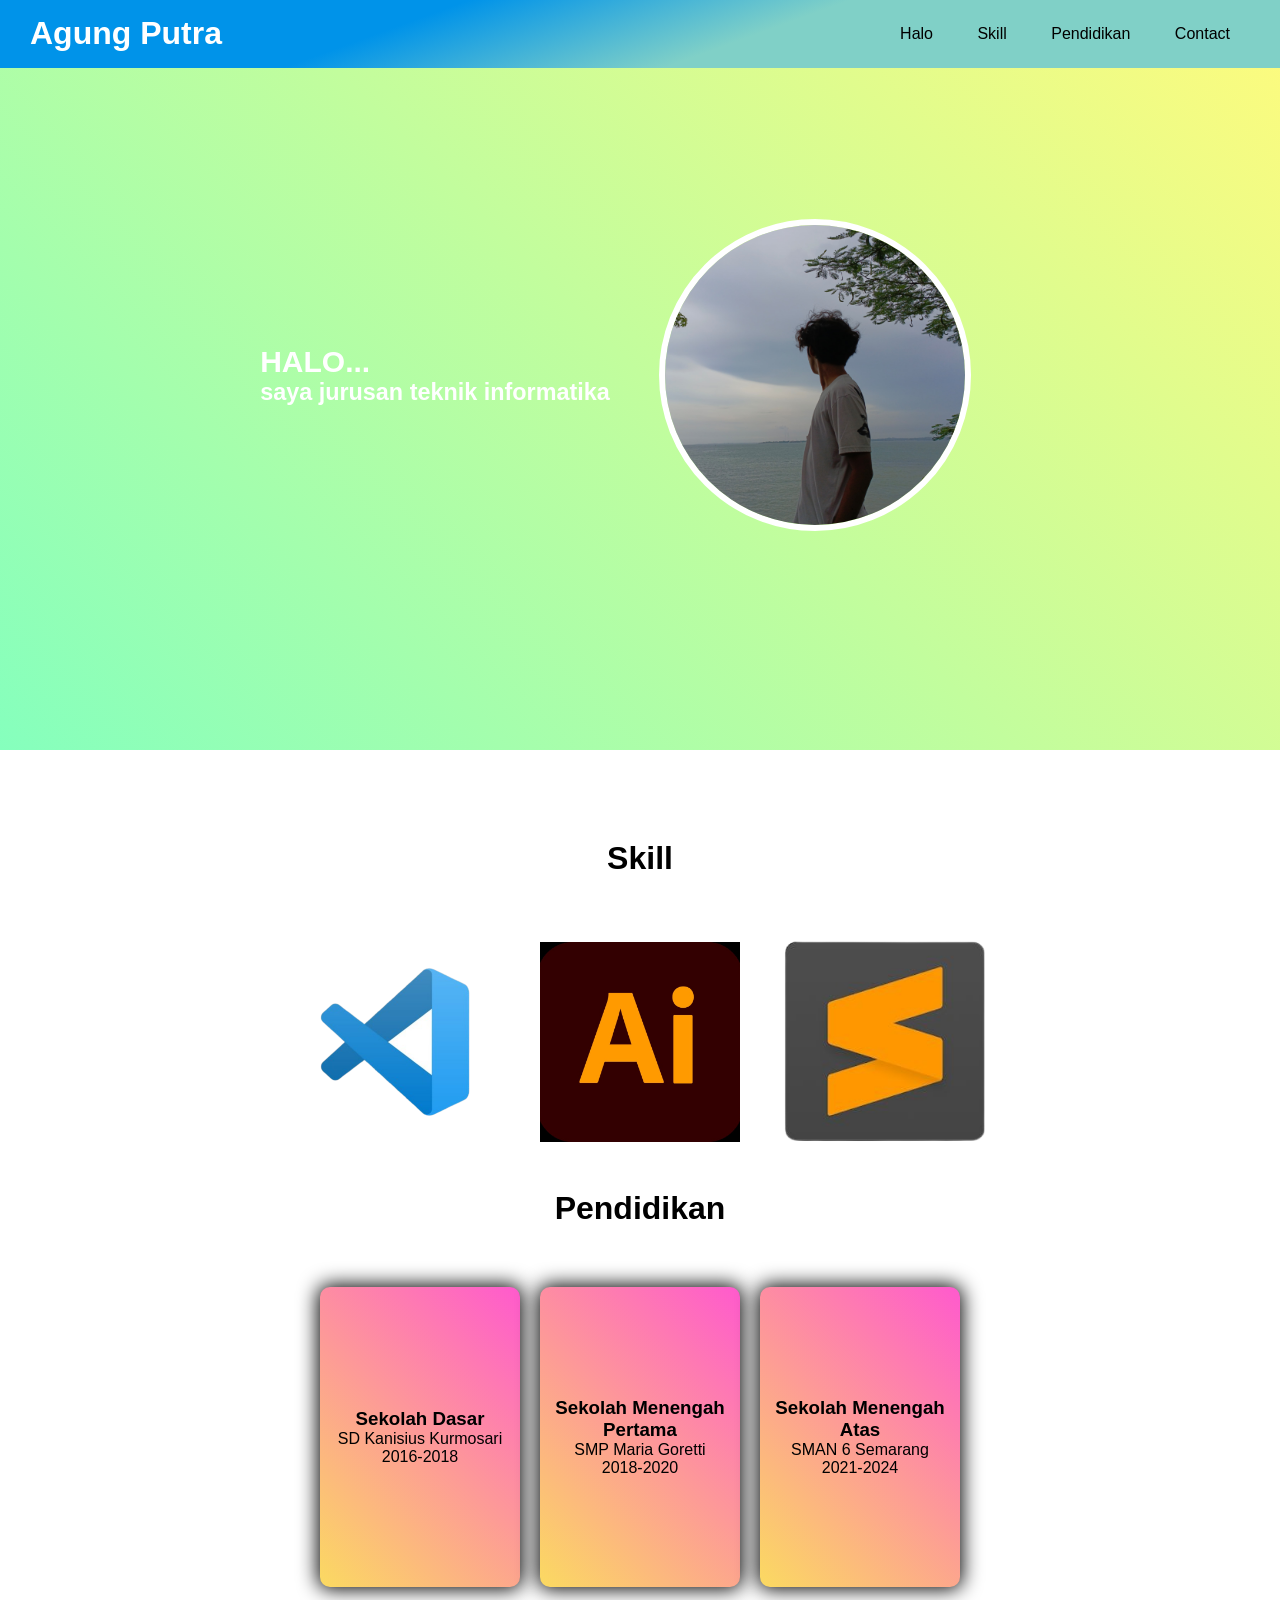
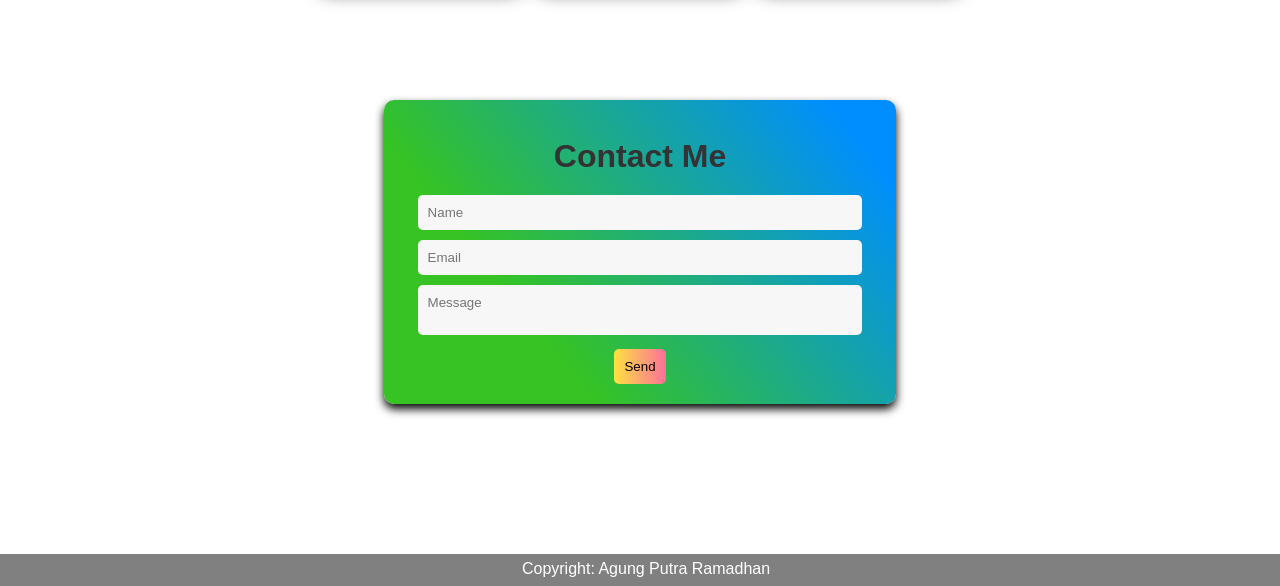
==== index.html @ 2dd09952 "Add files via upload" ====
<!DOCTYPE html>
<html lang="en">
<head>
    <meta charset="UTF-8">
    <meta name="viewport" content="width=device-width, initial-scale=1.0">
    <title>tugas</title>
    <link rel="stylesheet" href="style.css">
    <link rel="stylesheet" href="https://cdnjs.cloudflare.com/ajax/libs/font-awesome/6.7.2/css/all.min.css">
</head>

<body>
    <!-- header -->
     <header>
            <div class="container">
            <h1>Agung Putra</h1>
            <ul>
                <li><a href="">Halo</a></li>
                <li><a href="#skill">Skill</a></li>
                <li><a href="#pendidikan">Pendidikan</a></li>
                <li><a href="#Contact">Contact</a></li>
            </ul>
            </div>
     </header>
    <!-- header -->

    <!-- perkenalan -->
        <div class="banner"> 
            <div class="nama">
                <h2>HALO... <span></span></h2>
                <h3>saya jurusan teknik informatika</h3>
            </div>
            <img src="me.jpeg" >
        </div>
    <!-- perkenalan -->

    <!-- skill -->
     <div class="halaman2">
        <br  id="skill"><br><br><br><br>
        <div class="skill">
            <h1>Skill</h1>
        </div>
        <div class="konten1">
            <div class="box">
                <img id="vscode" src="vscode.png">
            </div>
            <div class="box">
                <img id="ai" src="ai.jpg">
            </div>
            <div class="box">
                <img id="sublime" src="sublime.png  ">
            </div>  
        </div>
     </div>
    <!-- skill -->

    <!-- pendidikan -->
 
     <div class="halaman3">
        <div class="pendidikan">
            <br  id="pendidikan"><br><br><br><br>
            <h1>Pendidikan</h1>
        </div>
        <div class="konten2">
            <div class="kotak">
                <h3>Sekolah Dasar</h3>
                <p>SD Kanisius Kurmosari</p>
                <p>2016-2018</p>
            </div>
            <div class="kotak">
                <h3>Sekolah Menengah Pertama</h3>
                <p>SMP Maria Goretti</p>
                <p>2018-2020</p>
            </div>
             <div class="kotak">
                <h3>Sekolah Menengah Atas</h3>
                <p>SMAN 6 Semarang</p>
                <p>2021-2024</p>
            </div>
        </div>
     </div>
    <!-- pendidikan -->

    <!-- contact -->
    <div class="halaman4">
        <div class="formulir">
            <br id="Contact">
            <h1>Contact Me</h1>
            <form action="https://api.web3forms.com/submit" method="POST">
                <input type="hidden" name="access_key" value="dc0b56eb-4459-4501-bb8c-d74e168b9dd8">
                <input type="text" name="name" placeholder="Name">
                <input type="email" name="email" placeholder="Email">
                <textarea name="mesesege" placeholder="Message"></textarea>
                <button type="submit">Send</button>
            </form>
        </div>
    </div>
    <!-- contact -->

    <!-- footer -->
    <div class="footer">
        Copyright: Agung Putra Ramadhan
    </div>
</body>
</html>
---- style.css ----
/*body*/
*{
    padding: 0;
    margin: 0;
    font-family: sans-serif;
}

a{
    color: inherit;
    text-decoration: none;
}
/*body*/

/*container*/
.container{
    width: 100%;
    margin: 0  auto;
    position: fixed;
    background-color: #0093E9;
    background-image: linear-gradient(160deg, #0093E9 32%, #80D0C7 58%);


}

.container:after{
    content:'';
    display: block;
    clear: both;
}

header h1{
    float: left;
    padding: 15px 10px;
    padding-left: 30px;
    color: rgb(255, 255, 255);
}

header ul{
    float: right;
    padding-right: 30px;
}

header ul li{
    display: inline-block;
}

header ul li a{
    padding: 25px 20px;
    display: inline-block;

}

header ul li a:hover{
    background-color: #147C8C;
    color: white;
}
/*container*/

/*banner*/
.banner{
    height: 60vh;
    background-color: #85FFBD;
    background-image: linear-gradient(45deg, #85FFBD 0%, #FFFB7D 100%);
    height: 750px;
    display: flex;
    flex-direction: row;
    align-items: center;
    justify-content: center;
    color: white;
    font-size: 20px;
    width: 100%;
}

.banner img{
    width: 300px;
    height: 300px;
    aspect-ratio: 1/1;
    object-fit: cover;
    border-radius: 50%;
    position:static;
    border: 6px solid white;
    margin:98px 49px 98px 49px;


}

.nama h2 h1{
    width: 100px;
    text-align: center;

}


h2 span:before{
    content:'';
    animation: gerak infinite 5s ease;
    transform: translateY(-50%);
    color: red;
    font-family: 70px;
}

@keyframes gerak{
    0%{
        content: 'Selamat Datang';
    }
    100%{
        content: 'Saya Agung Putra Ramadhan';
    }

}
/*banner*/

/*halaman 2*/
.konten1{
    padding: 30px;
    margin: 10px auto;
    display: flex;
    flex-direction: row;
    justify-content: center;
    align-items: center;
    position: static;
}

.box{
    text-align: center;
    padding: 0 10px;
    position: static;
    display: block;
}

.skill{
    text-align: center;
    color: black;    
}
.halaman2{
    height: 300px;
}

#vscode{
    width: 250px;
    aspect-ratio: 1/1;
    object-fit: cover;
}

#ai{
   width: 200px;
   aspect-ratio: 1/1;
   object-fit: cover; 
}

#sublime{
    width: 250px;
    aspect-ratio: 1/1;
    object-fit: cover;
}
/*halaman 2*/

/*halaman 3*/
.konten2{
    width: 90%;
    margin: 10px auto;
    display: flex;
    flex-direction: row;
    justify-content: center;
    align-items: center;
}

.kotak{
    height: 300px;
    width: 200px;
    text-align: center;
    margin:0 10px;
    float: left;
    box-shadow: 0 0 20px 2px black;
    transition: 0.8s all ease;
    background-color: #FBDA61;
    background-image: linear-gradient(45deg, #FBDA61 0%, #FF5ACD 100%);
    border-radius: 10px;
    align-content: center;
}

.kotak:hover{
    transform: initial;
    background-color: #FF3CAC;
    background-image: linear-gradient(225deg, #FF3CAC 0%, #784BA0 50%, #2B86C5 100%);
    color: white;
}

.pendidikan{
    text-align: center;
    color: rgb(0, 0, 0);
    padding-bottom: 50px;
    margin-top: 50px;
}

.halaman3{
    background-color: rgb(255, 255, 255);
    height: 500px;
}
/*halaman 3*/

/*halaman 4*/

.formulir{
    width: 40%;
    max-width: 600px;
    margin: 100px auto;
    padding: 20px;
    background: rgb(54,195,35);
    background: linear-gradient(51deg, rgba(54,195,35,1) 28%, rgba(0,142,255,1) 91%);
    border-radius: 10px;
    box-shadow: 0 5px 10px black;
    box-sizing: border-box;
}

form{
    text-align: center;
}
.formulir h1{
    text-align: center;
    margin-bottom: 20px;
    color: #333;
}

form input,
form textarea{
    display: inline-block;
    width: 90%;
    margin-bottom: 10px;
    padding: 10px;
    border: none;
    border-radius: 5px;
    background-color: #f7f7f7;
    color: #333; 
}

form input:focus,
form textarea: focus{
    outline: none;
    box-shadow: 0 0 5px #333;    
}

textarea{
    resize: none;
}

form button{
    display: inline-block;
    width: 20   %;
    padding: 10px;
    border: none;
    border-radius: 5px;
    bbackground-color: #FEE140;
    background-image: linear-gradient(90deg, #FEE140 0%, #FA709A 100%);
    color: black;
    cursor: pointer;
    transition: 20s all ease;
    justify-content: center;
}

form button:hover{
    background-color: #FFE53B;
    background-image: linear-gradient(147deg, #FFE53B 0%, #FF2525 74%);

}
/*halaman 4*/

/*footer*/

.footer{
    background-color: gray;
    width: 100%;
    height: 20px;
    color: white;
    padding: 6px;
    margin:50px auto 0px;
    text-align: center;
    display: inline-block;
}
/*footer*/

@media screen and (max-width: 768px) {
    .banner {
        flex-direction: column;
        text-align: center;
        margin-top: 10px;
        padding-top: 100px;
    }

    .banner img {
        max-width: 80%;
        margin-top: 20px;
    }

    .container{
        padding-top: 0;
    }

    header h1 {
        font-size: 20px;
        float: none;
        text-align: center;
    }

    header ul {
        float: none;
        text-align: center;
    }

    header ul li {
        float: none;
        text-align: center;
    }

    .halaman3{
        padding-top: 300px;
        margin-top: 300px;
    }

    .konten1 {
        flex-direction: column;
        align-items: center;
    }

    .kotak {
        width: 80%;
        margin-bottom: 20px;
    }

    .kotak h3 {
        font-size: 22px;
    }

    .kotak p {
        font-size: 16px;
    }

    .halaman3{
        margin-top: 300px;
    }

    .halaman4{
        width: 50%;
    }

}

/* Additional styles for very small screens (e.g. mobile phones) */
@media screen and (max-width: 480px) {
    .konten1 .box img {
        width: 100%;
    }

    form input,
    form textarea {
        width: 100%;
    }

    .kotak {
        width: 90%;
    }
}
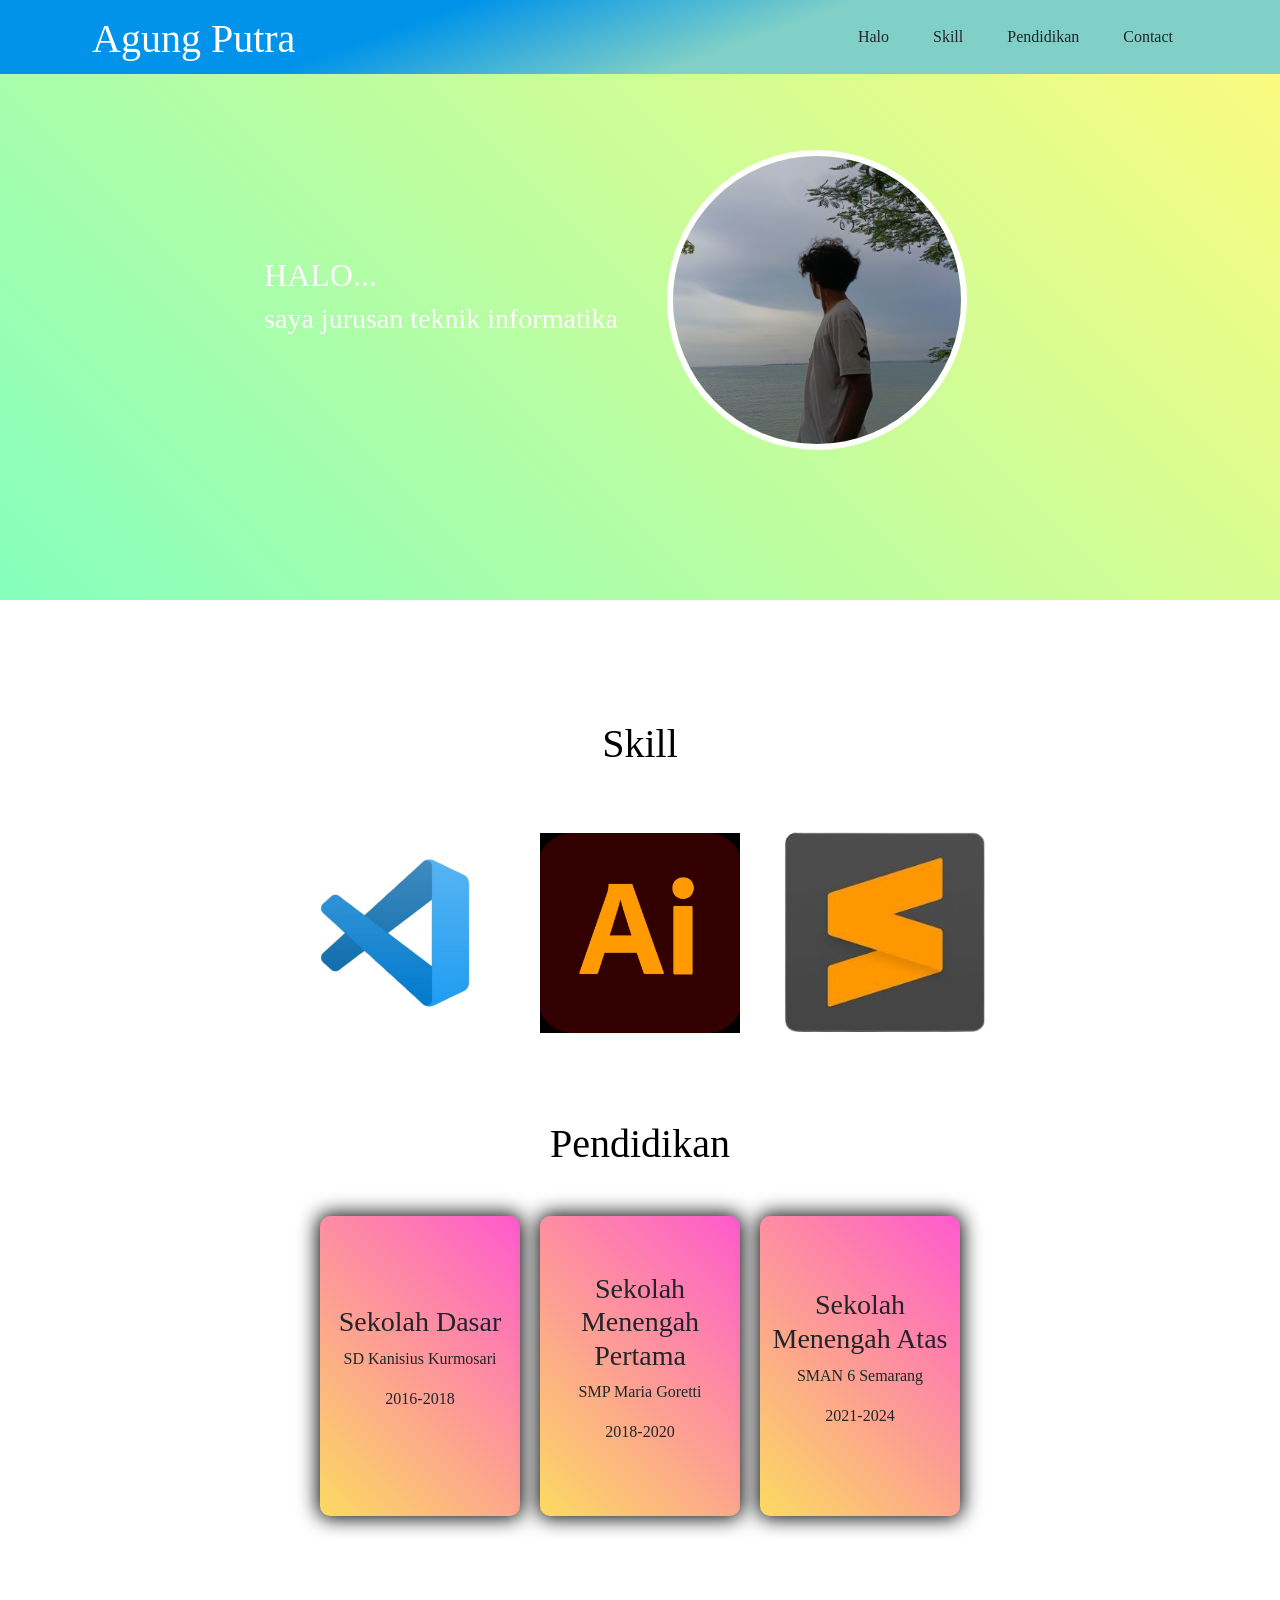
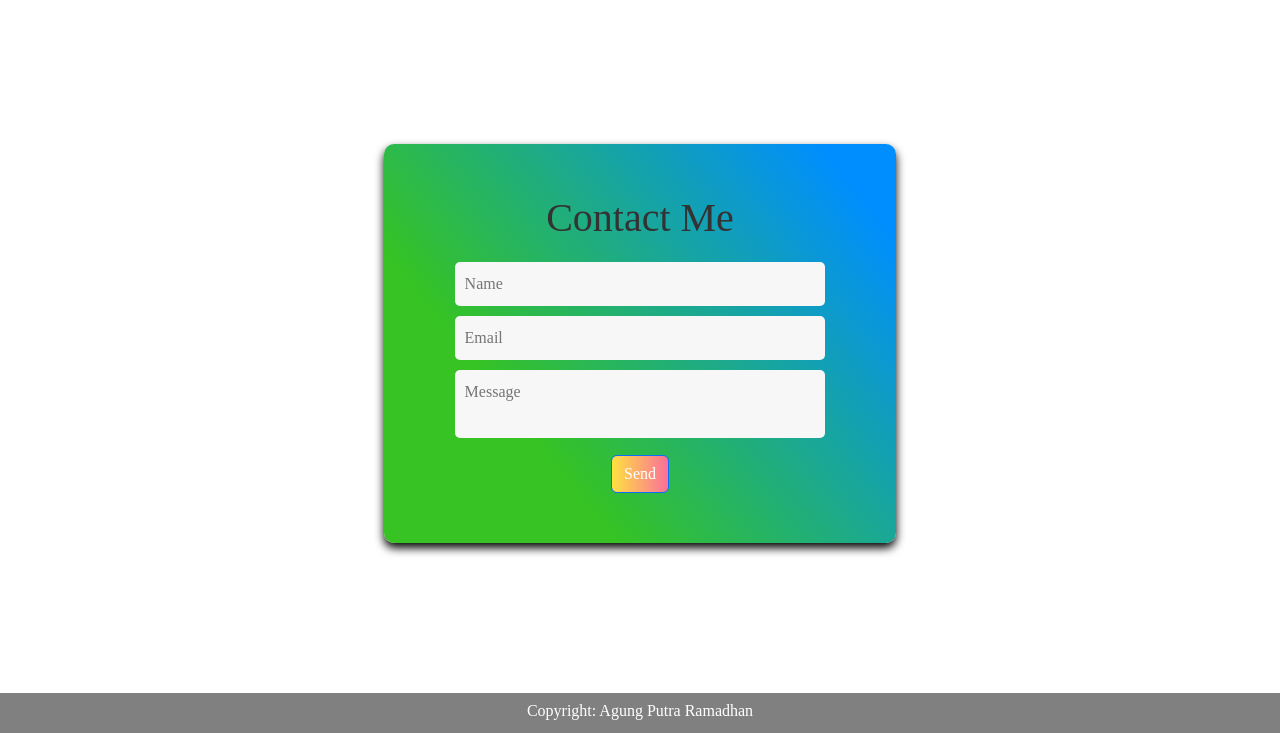
==== commit a990d073: "Add files via upload" ====
--- a/index.html
+++ b/index.html
@@ -4,9 +4,8 @@
     <meta charset="UTF-8">
     <meta name="viewport" content="width=device-width, initial-scale=1.0">
     <title>tugas</title>
-    <link rel="stylesheet" href="style.css">
-    <link rel="stylesheet" href="https://cdnjs.cloudflare.com/ajax/libs/font-awesome/6.7.2/css/all.min.css">
-</head>
+    <link href="https://cdn.jsdelivr.net/npm/bootstrap@5.3.3/dist/css/bootstrap.min.css" rel="stylesheet">
+    <link rel="stylesheet" href="styles.css">
 
 <body>
     <!-- header -->
@@ -21,6 +20,8 @@
             </ul>
             </div>
      </header>
+
+
     <!-- header -->
 
     <!-- perkenalan -->
@@ -82,15 +83,23 @@
 
     <!-- contact -->
     <div class="halaman4">
+        <br><br><br><br><br><br id="Contact">
         <div class="formulir">
-            <br id="Contact">
             <h1>Contact Me</h1>
-            <form action="https://api.web3forms.com/submit" method="POST">
-                <input type="hidden" name="access_key" value="dc0b56eb-4459-4501-bb8c-d74e168b9dd8">
-                <input type="text" name="name" placeholder="Name">
+            <div class="alert alert-success alert-dismissible fade show d-none my-alert" role="alert">
+  <strong>Suwun Mbot!</strong>pesenmu wes tekan.
+  <button type="button" class="btn-close" data-bs-dismiss="alert" aria-label="Close"></button>
+</div>
+            <form name="submit-to-google-sheet" >
+                <input type="text" name="nama" placeholder="Name">
                 <input type="email" name="email" placeholder="Email">
-                <textarea name="mesesege" placeholder="Message"></textarea>
-                <button type="submit">Send</button>
+                <textarea name="pesan" placeholder="Message"></textarea>
+                <button type="submit" class="btn btn-primary btn-kirim">Send</button>
+
+                <button class="btn btn-primary d-none btn-loading" type="button" disabled>
+  <span class="spinner-grow spinner-grow-sm" aria-hidden="true"></span>
+  <span role="status">Loading...</span>
+</button>
             </form>
         </div>
     </div>
@@ -100,5 +109,37 @@
     <div class="footer">
         Copyright: Agung Putra Ramadhan
     </div>
+    <!-- footer -->
+
+ 
+<script src="https://cdn.jsdelivr.net/npm/@popperjs/core@2.11.8/dist/umd/popper.min.js" integrity="sha384-I7E8VVD/ismYTF4hNIPjVp/Zjvgyol6VFvRkX/vR+Vc4jQkC+hVqc2pM8ODewa9r" crossorigin="anonymous"></script>
+<script src="https://cdn.jsdelivr.net/npm/bootstrap@5.3.3/dist/js/bootstrap.min.js" integrity="sha384-0pUGZvbkm6XF6gxjEnlmuGrJXVbNuzT9qBBavbLwCsOGabYfZo0T0to5eqruptLy" crossorigin="anonymous"></script>
+
+    <script>
+  const scriptURL = 'https://script.google.com/macros/s/AKfycbwynQJxVjmJKLuBtjssKvk2ZDKM5G8hR4RsGlW0qbmtuncYgXOh8IKuolbcz5t4FXE/exec'
+  const form = document.forms['submit-to-google-sheet']
+  const btnKirim = document.querySelector('.btn-kirim')
+  const btnLoading = document.querySelector('.btn-loading')
+  const myAlert = document.querySelector('.my-alert')
+ 
+
+  form.addEventListener('submit', e => {
+    e.preventDefault()
+    // ketika tombol submit di 
+   btnLoading.classList.toggle('d-none')
+   btnKirim.classList.toggle('d-none')
+
+    fetch(scriptURL, { method: 'POST', body: new FormData(form)})
+      .then(response => {
+        btnLoading.classList.toggle('d-none')
+        btnKirim.classList.toggle('d-none')
+        console.log('Success!', response)
+        myAlert.classList.toggle('d-none')
+        form.reset();
+        
+    })
+      .catch(error => console.error('Error!', error.message))
+  })
+</script>
 </body>
 </html>
--- a/styles.css
+++ b/styles.css
@@ -0,0 +1,416 @@
+/*body*/
+body{
+    padding: 0;
+    margin: 0;
+    font-family:inherit;
+}
+
+a{
+    color: inherit;
+    text-decoration: none;
+}
+
+/*header*/
+header{
+    display: flex;
+    width: 100%;
+    height: 74px;
+    margin: 0 auto;
+    position: fixed;
+    background-color: #0093E9;
+    background-image: linear-gradient(160deg, #0093E9 32%, #80D0C7 58%);
+}
+
+
+header h1{
+    float: left;
+    padding: 15px 10px;
+    padding-left: 5 px;
+    color: rgb(255, 255, 255);
+}
+
+header ul{
+    float: right;
+    padding-right: 5px;
+}
+
+header ul li{
+    display: inline-block;
+}
+
+header ul li a{
+    padding: 25px 20px;
+    display: inline-block;
+
+}
+
+header ul li a:hover{
+    background-color: #147C8C;
+    color: white;
+}
+
+.icon{
+    font-size: 20px;
+    display: flex;
+}
+/*header*/
+
+/*banner*/
+.banner{
+    height: 60vh;
+    background-color: #85FFBD;
+    background-image: linear-gradient(45deg, #85FFBD 0%, #FFFB7D 100%);
+    height: 600px;
+    display: flex;
+    flex-direction: row;
+    align-items: center;
+    justify-content: center;
+    color: white;
+    font-size: 20px;
+    width: 100%;
+}
+
+.banner img{
+    width: 300px;
+    height: 300px;
+    aspect-ratio: 1/1;
+    object-fit: cover;
+    border-radius: 50%;
+    position:static;
+    border: 6px solid white;
+    margin:98px 49px 98px 49px;
+
+
+}
+
+.nama h2 h1{
+    width: 100px;
+    text-align: center;
+
+}
+
+
+h2 span:before{
+    content:'';
+    animation: gerak infinite 5s ease;
+    transform: translateY(-50%);
+    color: red;
+    font-family: 70px;
+}
+
+@keyframes gerak{
+    0%{
+        content: 'Selamat Datang';
+    }
+    100%{
+        content: 'Saya Agung Putra Ramadhan';
+    }
+
+}
+/*banner*/
+
+/*halaman 2*/
+.konten1{
+    padding: 30px;
+    margin: 10px auto;
+    display: flex;
+    flex-direction: row;
+    justify-content: center;
+    align-items: center;
+    position: static;
+}
+
+.box{
+    text-align: center;
+    padding: 0 10px;
+    position: static;
+    display: block;
+}
+
+.skill{
+    text-align: center;
+    color: black;    
+}
+.halaman2{
+    height: 300px;
+}
+
+#vscode{
+    width: 250px;
+    aspect-ratio: 1/1;
+    object-fit: cover;
+}
+
+#ai{
+   width: 200px;
+   aspect-ratio: 1/1;
+   object-fit: cover; 
+}
+
+#sublime{
+    width: 250px;
+    aspect-ratio: 1/1;
+    object-fit: cover;
+}
+/*halaman 2*/
+
+/*halaman 3*/
+.konten2{
+    width: 90%;
+    margin: 10px auto;
+    display: flex;
+    flex-direction: row;
+    justify-content: center;
+    align-items: center;
+}
+
+.kotak{
+    height: 300px;
+    width: 200px;
+    text-align: center;
+    margin:0 10px;
+    float: left;
+    box-shadow: 0 0 20px 2px black;
+    transition: 0.8s all ease;
+    background-color: #FBDA61;
+    background-image: linear-gradient(45deg, #FBDA61 0%, #FF5ACD 100%);
+    border-radius: 10px;
+    align-content: center;
+}
+
+.kotak:hover{
+    transform: initial;
+    background-color: #FF3CAC;
+    background-image: linear-gradient(225deg, #FF3CAC 0%, #784BA0 50%, #2B86C5 100%);
+    color: white;
+}
+
+.pendidikan{
+    text-align: center;
+    color: rgb(0, 0, 0);
+    padding-bottom: 30px;
+    margin-top: 100px;
+}
+
+.halaman3{
+    background-color: rgb(255, 255, 255);
+    height: 500px;
+}
+/*halaman 3*/
+
+/*halaman 4*/
+
+.formulir{
+    width: 40%;
+    max-width: 600px;
+    margin: 100px auto;
+    padding: 50px;
+    background: rgb(54,195,35);
+    background: linear-gradient(51deg, rgba(54,195,35,1) 28%, rgba(0,142,255,1) 91%);
+    border-radius: 10px;
+    box-shadow: 0 5px 10px black;
+    box-sizing: border-box;
+}
+
+form{
+    text-align: center;
+}
+.formulir h1{
+    text-align: center;
+    margin-bottom: 20px;
+    color: #333;
+}
+
+form input,
+form textarea{
+    display: inline-block;
+    width: 90%;
+    margin-bottom: 10px;
+    padding: 10px;
+    border: none;
+    border-radius: 5px;
+    background-color: #f7f7f7;
+    color: #333; 
+}
+
+form input:focus,
+form textarea: focus{
+    outline: none;
+    box-shadow: 0 0 5px #333;    
+}
+
+textarea{
+    resize: none;
+}
+
+form button{
+    display: inline-block;
+    width: 20   %;
+    padding: 10px;
+    border: none;
+    border-radius: 5px;
+    bbackground-color: #FEE140;
+    background-image: linear-gradient(90deg, #FEE140 0%, #FA709A 100%);
+    color: black;
+    cursor: pointer;
+    transition: 20s all ease;
+    justify-content: center;
+}
+
+form button:hover{
+    background-color: #FFE53B;
+    background-image: linear-gradient(147deg, #FFE53B 0%, #FF2525 74%);
+
+}
+/*halaman 4*/
+
+/*footer*/
+
+.footer{
+    background-color: gray;
+    width: 100%;
+    height: 40px;
+    color: white;
+    padding: 6px;
+    margin:50px auto 0px;
+    text-align: center;
+    display: inline-block;
+}
+/*footer*/
+
+@media screen and (max-width: 390px){
+    .banner {
+        flex-direction: column;
+        text-align: center;
+        margin-top: 10px;
+        padding-top: 100px;
+    }
+
+    .banner img {
+        max-width: 80%;
+        margin-top: 20px;
+    }
+
+    .container{
+        padding-top: 0;
+    }
+
+    header h1 {
+        font-size: 20px;
+        float: none;
+        text-align: center;
+    }
+
+    header ul {
+        float: right;
+        font-size: 15px;
+    }
+
+    header ul li {
+        float: none;
+        text-align: center;
+    }
+
+    .halaman3{
+        padding-top: 300px;
+        margin-top: 300px;
+    }
+
+    .konten1 {
+        flex-direction: column;
+        align-items: center;
+    }
+
+    .kotak {
+        width: 50%;
+        margin-bottom: 20px;
+        align-content: center;
+        height: 200px;
+        width: 100px;
+        padding: 10px;
+    }
+
+    .kotak h3 {
+        font-size: 16px;
+    }
+
+    .kotak p {
+        font-size: 14px;
+    }
+
+    .formulir{
+    width: 90%;
+    }
+
+    form input,
+    form textarea{
+    padding: 3px;
+    } 
+
+/* Additional styles for very small screens (e.g. mobile phones) */
+@media screen and (width: 428px) {
+   .banner {
+        display: flex;
+        flex-direction: column;
+    }
+
+    .banner img {
+        max-width: 80%;
+        margin-top: 20px;
+    }
+
+    .container{
+        padding-top: 0;
+    }
+
+    header h1 {
+        font-size: 10px;
+        text-align: center;
+        float: none;
+    }
+
+    header ul {
+        float: right;
+        font-size: 15px;
+    }
+
+    header ul li {
+        float: right;
+        font-size: 20px;
+    }
+
+    .halaman3{
+        padding-top: 300px;
+        margin-top: 300px;
+    }
+
+    .konten1 {
+        flex-direction: column;
+        align-items: center;
+    }
+
+    .kotak {
+        width: 50%;
+        margin-bottom: 20px;
+        align-content: center;
+        height: 200px;
+        width: 100px;
+        padding: 10px;
+    }
+
+    .kotak h3 {
+        font-size: 16px;
+    }
+
+    .kotak p {
+        font-size: 14px;
+    }
+
+    .formulir{
+    width: 600px;
+    }
+
+    form input,
+    form textarea{
+    padding: 3px;
+    } 
